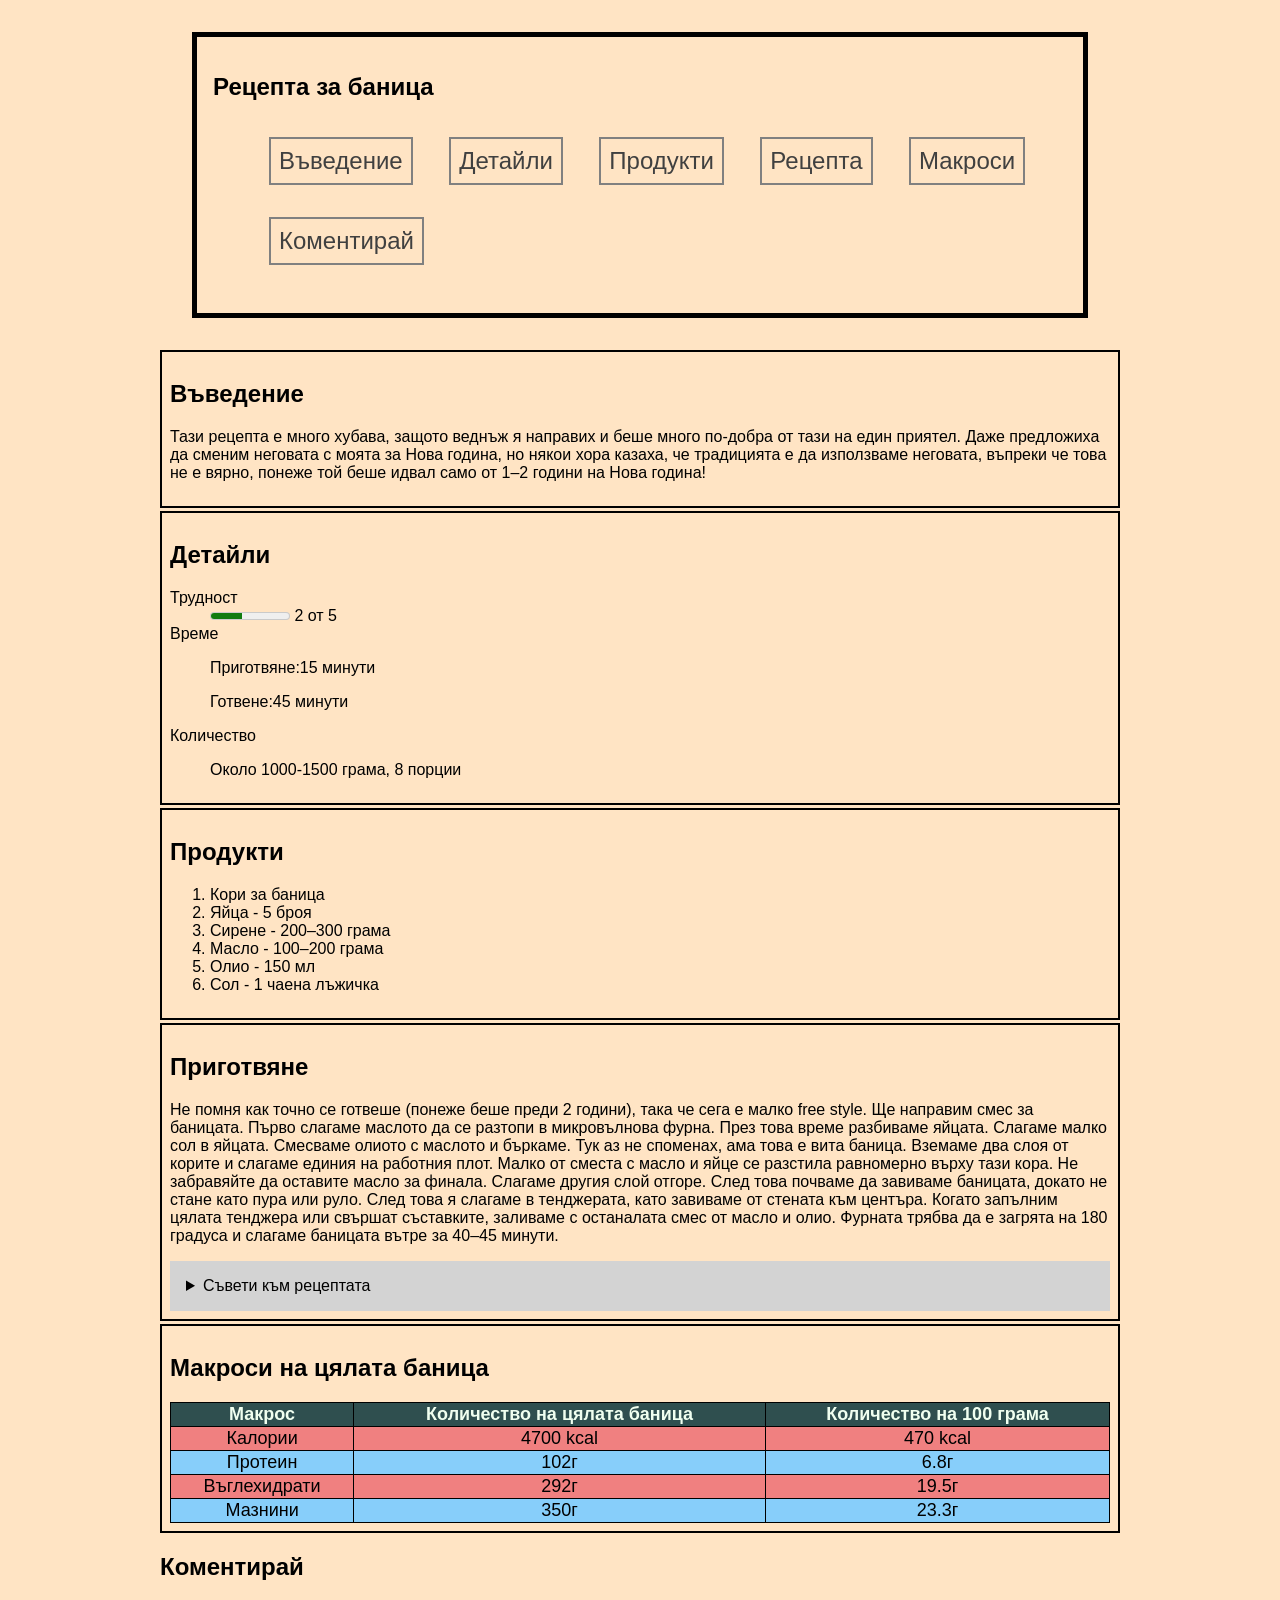
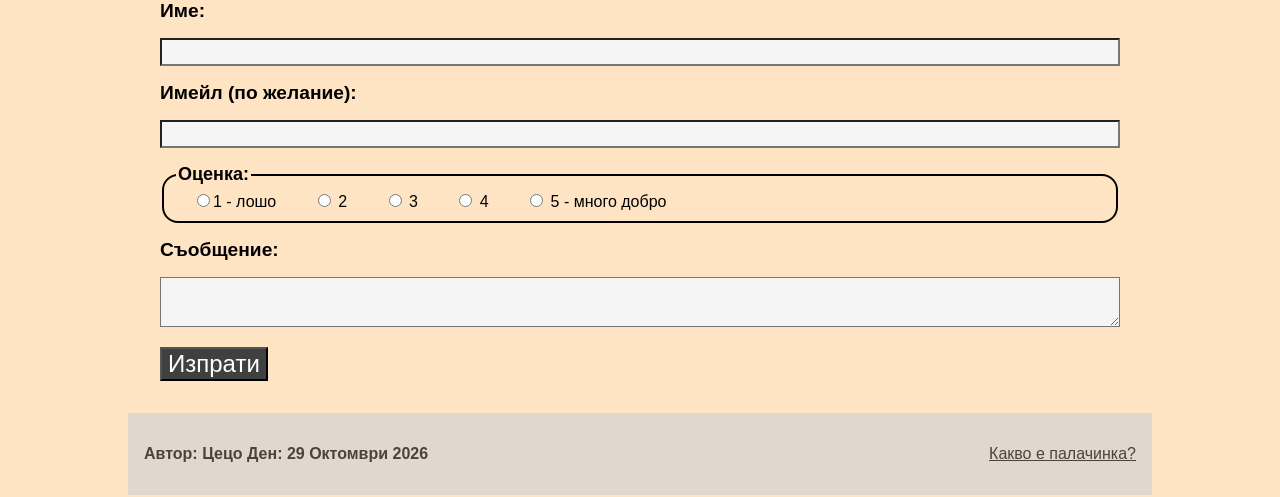
==== student/469/Exercise-2/index.html @ c5add6a7 "Student 469 - Exercise 2" ====
<!DOCTYPE html>
<html lang="bg">

<head>
    <meta charset="UTF-8">
    <meta name="viewport" content="width=device-width, initial-scale=1.0">
    <title>Peak баница</title>

    <link rel="stylesheet" href="style.css">
</head>

<body>

    <main>
        <article>
            <header>
                <h1>Рецепта за баница</h1>
                <nav>
                    <ul class="display-in-row">
                        <li><a href="#intro">Въведение</a></li>
                        <li><a href="#details">Детайли</a></li>
                        <li><a href="#ingredients">Продукти</a></li>
                        <li><a href="#preparation">Рецепта</a></li>
                        <li><a href="#macros">Макроси</a></li>
                        <li><a href="#comments">Коментирай</a></li>
                    </ul>
                </nav>
            </header>
            <section id="intro">
                <h2>Въведение</h2>
                <p>
                    <span>Тази рецепта е много хубава, защото веднъж я направих и беше много по-добра от тази на един
                        приятел. Даже предложиха да сменим неговата с моята за Нова година, но някои хора казаха, че
                        традицията е да използваме неговата, въпреки че това не е вярно, понеже той беше идвал само от
                        1–2 години на Нова година!</span>
                </p>
            </section>

            <section id="details">
                <h2>Детайли</h2>
                <dl>
                    <dt>
                        Трудност
                    </dt>
                    <dd>
                        <meter min="0" max="5" value="2">2 от 5</meter>
                        2 от 5
                    </dd>
                    <dt>
                        Време
                    </dt>
                    <dd>
                        <p>Приготвяне:15 минути</p>
                        <p>Готвене:45 минути</p>
                    </dd>
                    <dt>
                        Количество
                    </dt>
                    <dd>
                        <p>Около 1000-1500 грама, 8 порции</p>
                    </dd>
                </dl>
            </section>

            <section id="ingredients">

                <h2>Продукти</h2>
                <ol>
                    <li>Кори за баница</li>
                    <li>Яйца - 5 броя</li>
                    <li>Сирене - 200–300 грама</li>
                    <li>Масло - 100–200 грама</li>
                    <li>Олио - 150 мл</li>
                    <li>Сол - 1 чаена лъжичка</li>
                </ol>

            </section>
            <section id="preparation">

                <h2>Приготвяне</h2>
                <p>
                    <span>Не помня как точно се готвеше (понеже беше преди 2 години), така че сега е малко free
                        style.</span>
                    <span>
                        Ще направим смес за баницата. Първо слагаме маслото да се разтопи в микровълнова фурна. През
                        това време разбиваме яйцата. Слагаме малко сол в яйцата. Смесваме олиото с маслото и бъркаме.
                    </span>
                    <span>
                        Тук аз не споменах, ама това е вита баница. Вземаме два слоя от корите и слагаме единия на
                        работния плот. Малко от сместа с масло и яйце се разстила равномерно върху тази кора. Не
                        забравяйте да оставите масло за финала. Слагаме другия слой отгоре.
                        След това почваме да завиваме баницата, докато не стане като пура или руло. След това я слагаме
                        в тенджерата, като завиваме от стената към центъра.
                    </span>
                    <span>
                        Когато запълним цялата тенджера или свършат съставките, заливаме с останалата смес от масло и
                        олио. Фурната трябва да е загрята на 180 градуса и слагаме баницата вътре за 40–45 минути.
                    </span>
                </p>

                <details>
                    <summary>Съвети към рецептата</summary>
                    <p>
                        Намерете истинска рецепта онлайн, защото тази е само по спомени и може би не е най-добрият
                        избор.
                    </p>
                </details>
            </section>
            <section id="macros">

                <h2>Макроси на цялата баница</h2>
                <table>
                    <tr>
                        <th>Макрос</th>
                        <th>Количество на цялата баница</th>
                        <th>Количество на 100 грама</th>
                    </tr>
                    <tr>
                        <td>Калории</td>
                        <td>4700 kcal</td>
                        <td>470 kcal</td>
                    </tr>
                    <tr>
                        <td>Протеин</td>
                        <td>102г</td>
                        <td>6.8г</td>
                    </tr>
                    <tr>
                        <td>Въглехидрати</td>
                        <td>292г</td>
                        <td>19.5г</td>

                    </tr>
                    <tr>
                        <td>Мазнини</td>
                        <td>350г</td>
                        <td>23.3г</td>
                    </tr>
                </table>
            </section>
        </article>

        <section id="comments">
            <h2>Коментирай</h2>
            <form>
                <p><label for="name">Име:</label></p>
                <input type="text" id="name" name="name" class="full-length" required>
                <p><label for="email">Имейл (по желание):</label></p>
                <input type="email" id="email" name="email" class="full-length">

                <fieldset id="rating">
                    <legend>Оценка:</legend>
                    <label><input type="radio" name="rating" value="1" required>1 - лошо</label>
                    <label> <input type="radio" name="rating" value="2"> 2</label>
                    <label> <input type="radio" name="rating" value="3"> 3</label>
                    <label> <input type="radio" name="rating" value="4"> 4</label>
                    <label> <input type="radio" name="rating" value="5"> 5 - много добро</label>
                </fieldset>

                <p><label for="message">Съобщение:</label></p>
                <textarea id="message" name="message" class="full-length" required></textarea>
                <p><button type="submit">Изпрати</button></p>
            </form>
        </section>

    </main>

    <footer>
        <p>
            <span>
                <strong>
                    Автор: Цецо
                </strong>
            </span>
            <span>
                <strong>
                    Ден: 29 Октомври 2026
                </strong>
            </span>

            <span class="on-right">
                <a class="hyperlink-additional"
                    href="https://bg.wikipedia.org/wiki/%D0%9F%D0%B0%D0%BB%D0%B0%D1%87%D0%B8%D0%BD%D0%BA%D0%B0">Какво
                    е
                    палачинка?</a>
            </span>
        </p>
    </footer>
</body>

</html>
---- student/469/Exercise-2/style.css ----
* {
    box-sizing: border-box;
}

html {
    background-color: bisque;
    font-family: Arial, Helvetica, sans-serif;
}

html body {
    max-width: 80%;
    margin: auto;

}

body header {
    border: 5px black solid;
    padding: 1rem;
    margin: 2rem;
}

main {
    margin: 2rem;
}

footer {
    background-color: lightgray;
    padding: 1rem;
    opacity: 0.7;
}

nav a {
    font-size: 1.5rem;
    color: #404040;
    text-decoration: none;
}

nav ul li {
    border: 2px solid gray;
    padding: 0.5rem;
    width: auto;
    margin: 1rem;
    list-style-type: none;
}

nav li:hover {
    background-color: lightblue;
}


main article section {
    border: 2px black solid;
    padding: 0.5rem;
    margin-top: 0.2rem;

}


#comments input,
#comments textarea {
    background-color: whitesmoke;
    font-size: 1.2rem;

}

#comments button {
    background-color: #404040;
    color: white;
    font-size: x-large;
}

details {
    background-color: lightgray;
    padding: 1rem;
}


table {
    border-collapse: collapse;
}

table th {
    color: honeydew;
    background-color: darkslategray;
}

table tr:nth-child(even) {
    background-color: lightcoral;
}

table tr:nth-child(odd) {
    background-color: lightskyblue;
}

table th,
table td {
    border: 1px solid black;
    text-align: center;
    font-size: large;
}

table {
    width: 100%;
}


#comments label {
    font-size: larger;
    font-weight: bold;
}

#comments fieldset {
    margin-top: 1rem;
}

#comments fieldset label {
    font-weight: normal;
    font-size: medium;
    padding: 1rem;

}

#comments fieldset legend {
    font-weight: bold;
    font-size: large;
}

form #rating {
    border: 2px solid black;
    border-radius: 1rem;
}


/* general use classes */

.full-length {
    width: 100%;
}


.on-right {
    float: right;
}

.hyperlink-additional {
    color: black;
}

.display-in-row li {
    display: inline-block;
}
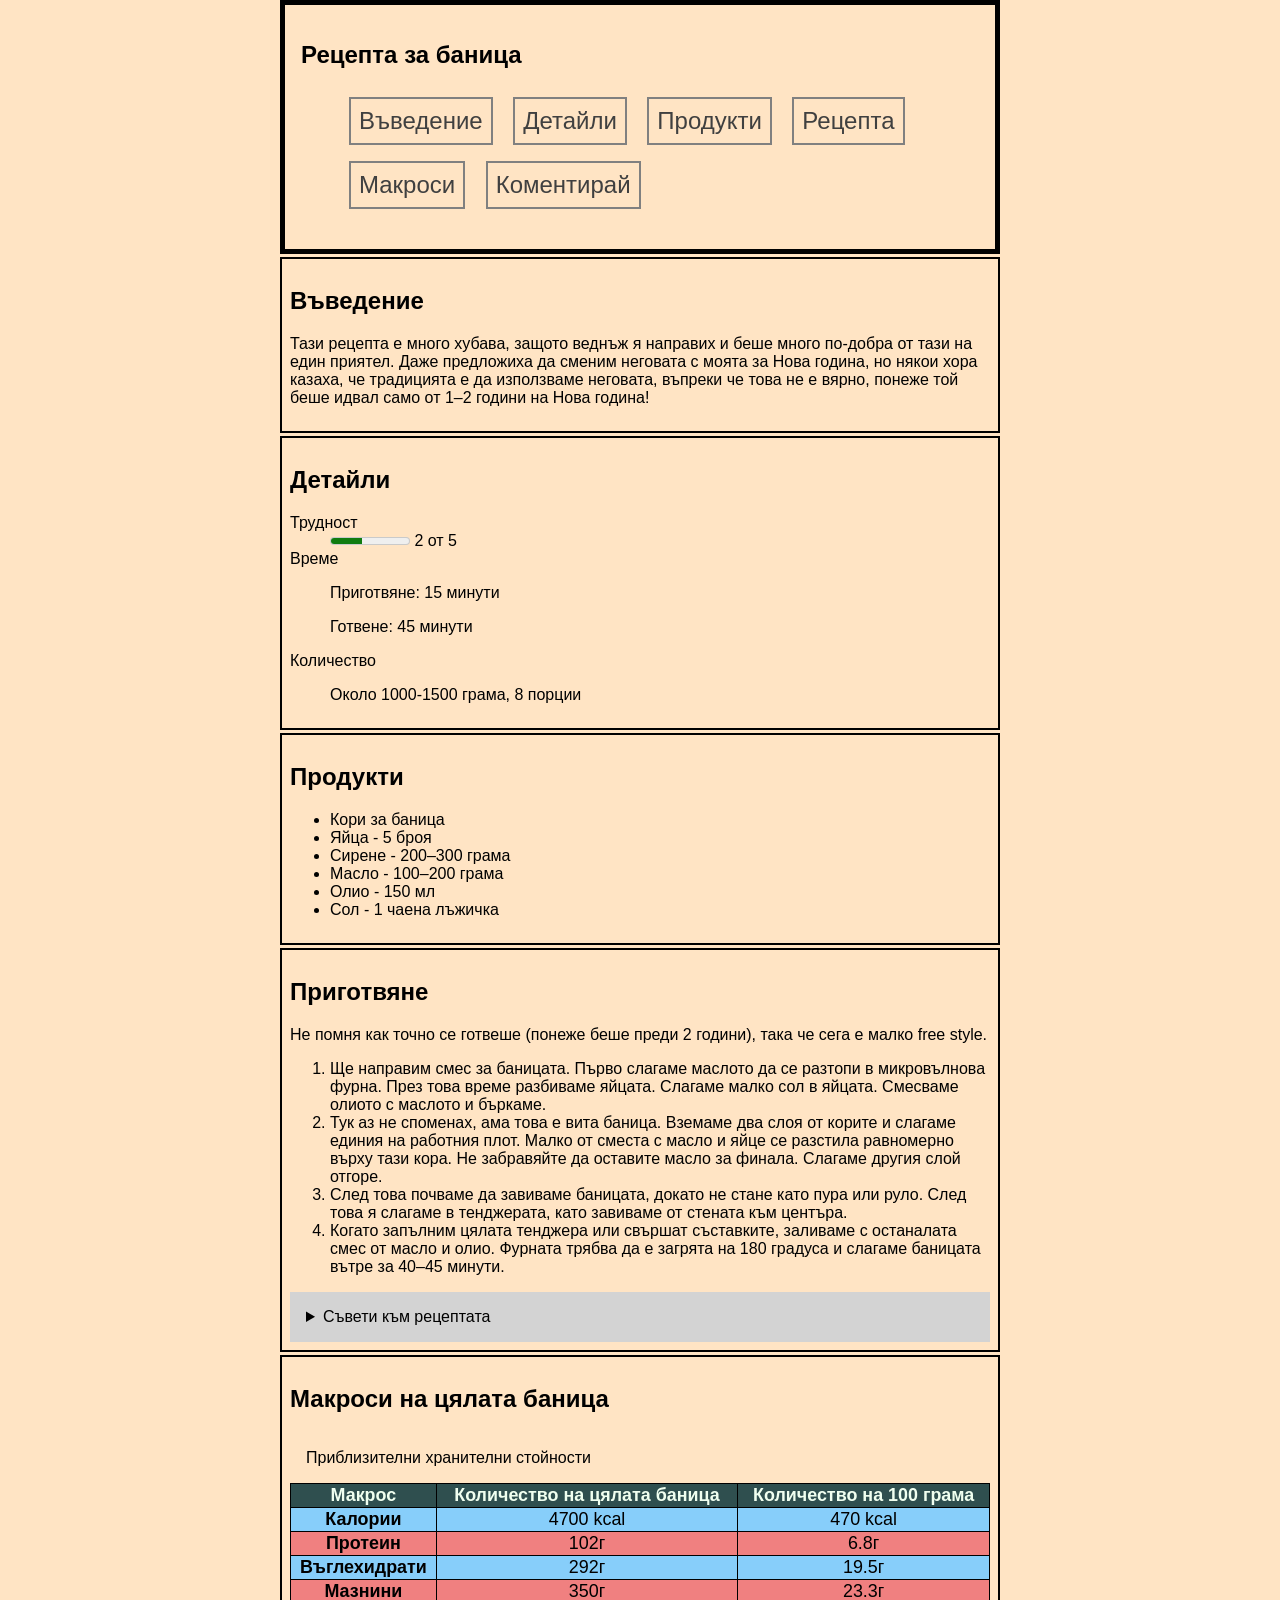
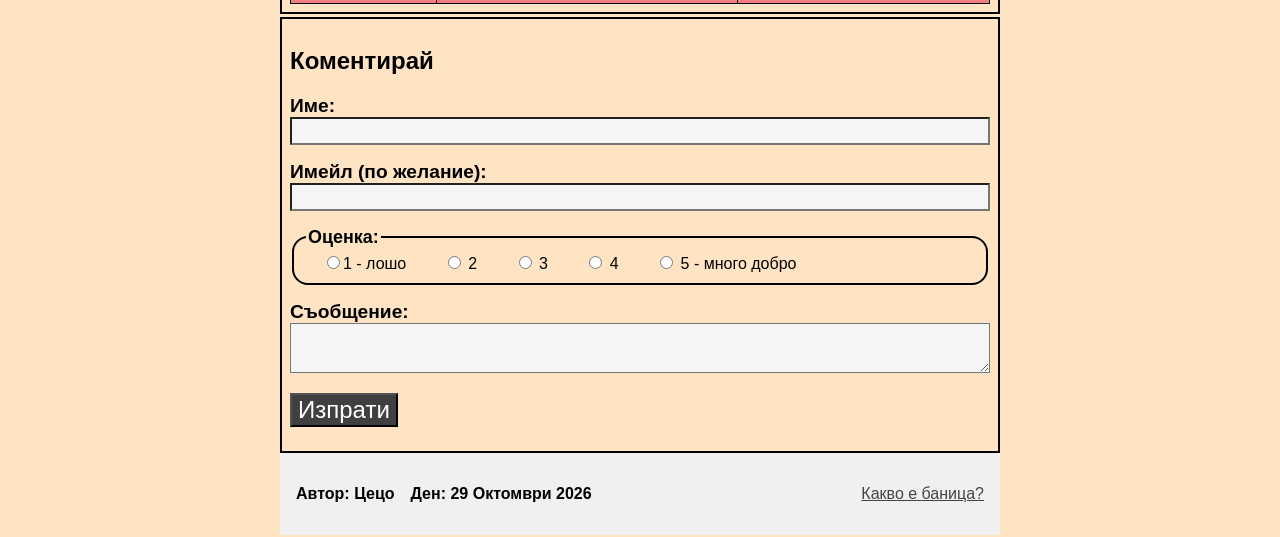
==== commit 40c50b30: "Student 469 - Exercise 2 - Improvement from PR [#1]" ====
--- a/student/469/Exercise-2/index.html
+++ b/student/469/Exercise-2/index.html
@@ -29,10 +29,10 @@
             <section id="intro">
                 <h2>Въведение</h2>
                 <p>
-                    <span>Тази рецепта е много хубава, защото веднъж я направих и беше много по-добра от тази на един
-                        приятел. Даже предложиха да сменим неговата с моята за Нова година, но някои хора казаха, че
-                        традицията е да използваме неговата, въпреки че това не е вярно, понеже той беше идвал само от
-                        1–2 години на Нова година!</span>
+                    Тази рецепта е много хубава, защото веднъж я направих и беше много по-добра от тази на един
+                    приятел. Даже предложиха да сменим неговата с моята за Нова година, но някои хора казаха, че
+                    традицията е да използваме неговата, въпреки че това не е вярно, понеже той беше идвал само от
+                    1–2 години на Нова година!
                 </p>
             </section>
 
@@ -50,8 +50,8 @@
                         Време
                     </dt>
                     <dd>
-                        <p>Приготвяне:15 минути</p>
-                        <p>Готвене:45 минути</p>
+                        <p>Приготвяне: <time datetime="PT15M">15 минути</time></p>
+                        <p>Готвене: <time datetime="PT45M"> 45 минути </time></p>
                     </dd>
                     <dt>
                         Количество
@@ -65,38 +65,43 @@
             <section id="ingredients">
 
                 <h2>Продукти</h2>
-                <ol>
+                <ul>
                     <li>Кори за баница</li>
                     <li>Яйца - 5 броя</li>
                     <li>Сирене - 200–300 грама</li>
                     <li>Масло - 100–200 грама</li>
                     <li>Олио - 150 мл</li>
                     <li>Сол - 1 чаена лъжичка</li>
-                </ol>
+                </ul>
 
             </section>
             <section id="preparation">
 
                 <h2>Приготвяне</h2>
                 <p>
-                    <span>Не помня как точно се готвеше (понеже беше преди 2 години), така че сега е малко free
-                        style.</span>
-                    <span>
-                        Ще направим смес за баницата. Първо слагаме маслото да се разтопи в микровълнова фурна. През
-                        това време разбиваме яйцата. Слагаме малко сол в яйцата. Смесваме олиото с маслото и бъркаме.
-                    </span>
-                    <span>
+                    Не помня как точно се готвеше (понеже беше преди 2 години), така че сега е малко free
+                    style.
+                </p>
+                <ol>
+                    <li>
+                        Ще направим смес за баницата. Първо слагаме маслото да се разтопи в микровълнова фурна.
+                        През това време разбиваме яйцата. Слагаме малко сол в яйцата. Смесваме олиото с маслото и
+                        бъркаме.
+                    </li>
+                    <li>
                         Тук аз не споменах, ама това е вита баница. Вземаме два слоя от корите и слагаме единия на
                         работния плот. Малко от сместа с масло и яйце се разстила равномерно върху тази кора. Не
                         забравяйте да оставите масло за финала. Слагаме другия слой отгоре.
+                    </li>
+                    <li>
                         След това почваме да завиваме баницата, докато не стане като пура или руло. След това я слагаме
                         в тенджерата, като завиваме от стената към центъра.
-                    </span>
-                    <span>
+                    </li>
+                    <li>
                         Когато запълним цялата тенджера или свършат съставките, заливаме с останалата смес от масло и
                         олио. Фурната трябва да е загрята на 180 градуса и слагаме баницата вътре за 40–45 минути.
-                    </span>
-                </p>
+                    </li>
+                </ol>
 
                 <details>
                     <summary>Съвети към рецептата</summary>
@@ -107,35 +112,39 @@
                 </details>
             </section>
             <section id="macros">
-
                 <h2>Макроси на цялата баница</h2>
                 <table>
-                    <tr>
-                        <th>Макрос</th>
-                        <th>Количество на цялата баница</th>
-                        <th>Количество на 100 грама</th>
-                    </tr>
-                    <tr>
-                        <td>Калории</td>
-                        <td>4700 kcal</td>
-                        <td>470 kcal</td>
-                    </tr>
-                    <tr>
-                        <td>Протеин</td>
-                        <td>102г</td>
-                        <td>6.8г</td>
-                    </tr>
-                    <tr>
-                        <td>Въглехидрати</td>
-                        <td>292г</td>
-                        <td>19.5г</td>
+                    <caption>Приблизителни хранителни стойности</caption>
+                    <thead>
+                        <tr>
+                            <th>Макрос</th>
+                            <th>Количество на цялата баница</th>
+                            <th>Количество на 100 грама</th>
+                        </tr>
+                    </thead>
+                    <tbody>
+                        <tr>
+                            <th scope="row">Калории</th>
+                            <td>4700 kcal</td>
+                            <td>470 kcal</td>
+                        </tr>
+                        <tr>
+                            <th scope="row">Протеин</th>
+                            <td>102г</td>
+                            <td>6.8г</td>
+                        </tr>
+                        <tr>
+                            <th scope="row">Въглехидрати</th>
+                            <td>292г</td>
+                            <td>19.5г</td>
 
-                    </tr>
-                    <tr>
-                        <td>Мазнини</td>
-                        <td>350г</td>
-                        <td>23.3г</td>
-                    </tr>
+                        </tr>
+                        <tr>
+                            <th scope="row">Мазнини</th>
+                            <td>350г</td>
+                            <td>23.3г</td>
+                        </tr>
+                    </tbody>
                 </table>
             </section>
         </article>
@@ -143,11 +152,12 @@
         <section id="comments">
             <h2>Коментирай</h2>
             <form>
-                <p><label for="name">Име:</label></p>
-                <input type="text" id="name" name="name" class="full-length" required>
-                <p><label for="email">Имейл (по желание):</label></p>
-                <input type="email" id="email" name="email" class="full-length">
-
+                <p><label for="name">Име:</label>
+                    <input type="text" id="name" name="name" class="full-length" required>
+                </p>
+                <p><label for="email">Имейл (по желание):</label>
+                    <input type="email" id="email" name="email" class="full-length">
+                </p>
                 <fieldset id="rating">
                     <legend>Оценка:</legend>
                     <label><input type="radio" name="rating" value="1" required>1 - лошо</label>
@@ -157,8 +167,9 @@
                     <label> <input type="radio" name="rating" value="5"> 5 - много добро</label>
                 </fieldset>
 
-                <p><label for="message">Съобщение:</label></p>
-                <textarea id="message" name="message" class="full-length" required></textarea>
+                <p><label for="message">Съобщение:</label>
+                    <textarea id="message" name="message" class="full-length" required></textarea>
+                </p>
                 <p><button type="submit">Изпрати</button></p>
             </form>
         </section>
@@ -167,23 +178,16 @@
 
     <footer>
         <p>
-            <span>
-                <strong>
-                    Автор: Цецо
-                </strong>
-            </span>
-            <span>
-                <strong>
-                    Ден: 29 Октомври 2026
-                </strong>
-            </span>
+            <strong>
+                Автор: Цецо
+            </strong>
+            <strong>
 
-            <span class="on-right">
-                <a class="hyperlink-additional"
-                    href="https://bg.wikipedia.org/wiki/%D0%9F%D0%B0%D0%BB%D0%B0%D1%87%D0%B8%D0%BD%D0%BA%D0%B0">Какво
-                    е
-                    палачинка?</a>
-            </span>
+                Ден: <time datetime="2026-10-29"> 29 Октомври 2026 </time>
+            </strong>
+            <a class="on-right hyperlink-additional"
+                href="https://bg.wikipedia.org/wiki/%D0%91%D0%B0%D0%BD%D0%B8%D1%86%D0%B0">
+                Какво е баница?</a>
         </p>
     </footer>
 </body>
--- a/student/469/Exercise-2/style.css
+++ b/student/469/Exercise-2/style.css
@@ -7,66 +7,87 @@
     font-family: Arial, Helvetica, sans-serif;
 }
 
-html body {
-    max-width: 80%;
+body {
+    width: 90%;
+    max-width: 45rem;
     margin: auto;
-
 }
 
-body header {
+header {
     border: 5px black solid;
     padding: 1rem;
-    margin: 2rem;
-}
-
-main {
-    margin: 2rem;
 }
 
 footer {
-    background-color: lightgray;
+    background-color: rgb(240, 240, 240);
     padding: 1rem;
-    opacity: 0.7;
 }
 
+footer p {
+    display: flex;
+    gap: 1rem;
+}
+
+
 nav a {
+    display: inline-block;
+    padding: 0.5rem;
+    border: 2px solid gray;
+
     font-size: 1.5rem;
-    color: #404040;
+    color: rgb(64, 64, 64);
     text-decoration: none;
 }
 
-nav ul li {
-    border: 2px solid gray;
-    padding: 0.5rem;
-    width: auto;
-    margin: 1rem;
-    list-style-type: none;
-}
-
-nav li:hover {
+nav a:hover {
     background-color: lightblue;
 }
 
-
-main article section {
-    border: 2px black solid;
-    padding: 0.5rem;
-    margin-top: 0.2rem;
-
+nav ul li {
+    margin: 0.5rem;
 }
 
+section {
+    margin-top: 0.2rem;
+    padding: 0.5rem;
 
-#comments input,
-#comments textarea {
+    border: 2px black solid;
+}
+
+input,
+textarea {
     background-color: whitesmoke;
     font-size: 1.2rem;
 
 }
 
-#comments button {
-    background-color: #404040;
+button {
+    background-color: rgb(64, 64, 64);
     color: white;
-    font-size: x-large;
+    font-size: 1.5rem;
+}
+
+label {
+    font-size: 1.20rem;
+    font-weight: bold;
+}
+
+fieldset {
+    margin-top: 1rem;
+    border: 2px solid black;
+    border-radius: 1rem;
+}
+
+fieldset label {
+    font-weight: normal;
+    font-size: 1rem;
+    padding: 1rem;
+
+}
+
+legend {
+    font-weight: bold;
+    font-size: 1.12rem;
 }
 
 details {
@@ -74,60 +95,34 @@
     padding: 1rem;
 }
 
-
 table {
     border-collapse: collapse;
+    width: 100%;
 }
 
-table th {
-    color: honeydew;
-    background-color: darkslategray;
-}
-
-table tr:nth-child(even) {
-    background-color: lightcoral;
-}
-
-table tr:nth-child(odd) {
-    background-color: lightskyblue;
+caption {
+    text-align: left;
+    margin: 1rem;
 }
 
 table th,
 table td {
     border: 1px solid black;
     text-align: center;
-    font-size: large;
+    font-size: 1.12rem;
 }
 
-table {
-    width: 100%;
+thead th {
+    color: honeydew;
+    background-color: darkslategray;
 }
 
-
-#comments label {
-    font-size: larger;
-    font-weight: bold;
+tbody tr:nth-child(odd) {
+    background-color: lightskyblue;
 }
 
-#comments fieldset {
-    margin-top: 1rem;
-}
-
-#comments fieldset label {
-    font-weight: normal;
-    font-size: medium;
-    padding: 1rem;
-
-}
-
-#comments fieldset legend {
-    font-weight: bold;
-    font-size: large;
-}
-
-form #rating {
-    border: 2px solid black;
-    border-radius: 1rem;
+tbody tr:nth-child(even) {
+    background-color: lightcoral;
 }
 
 
@@ -137,13 +132,14 @@
     width: 100%;
 }
 
-
 .on-right {
-    float: right;
+    /* I couldn't figure out text-align, so I used this */
+    margin-left: auto;
 }
 
 .hyperlink-additional {
-    color: black;
+    color: rgb(68, 68, 68);
+    text-align: right;
 }
 
 .display-in-row li {
